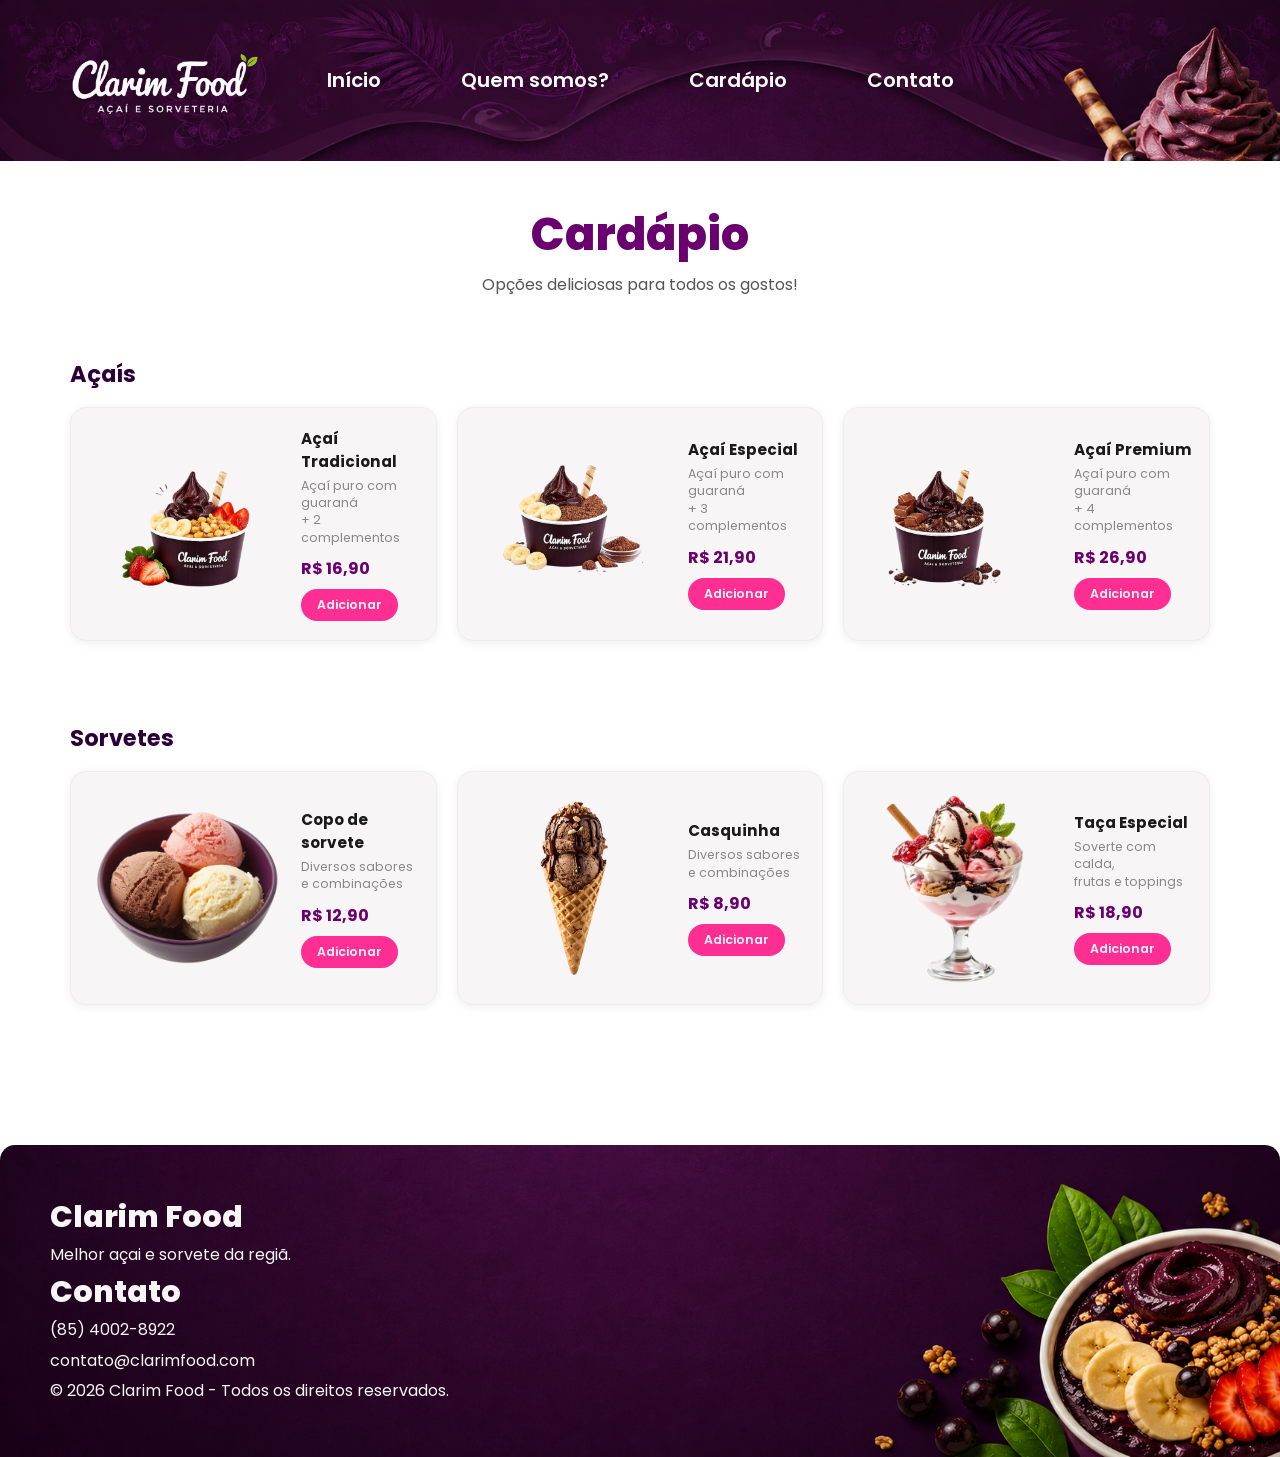
==== cardapio.html @ 971a63aa "Cardapio pronto" ====
<!DOCTYPE html>
<html lang="pt-BR">

<head>
    <meta charset="UTF-8">
    <meta name="viewport" content="width=device-width, initial-scale=1.0">
    <title>Pagina Inicial - Clarim Food</title>
    <link rel="stylesheet" href="cardapio.css">
</head>

<body>
    <header>
        <nav class="cabecalho">
            <img src="imagens/logo-clarimfood.png" alt="logo">
            <div class="links">
                <ul>
                    <li> <a href="inicio.html">Início</a></li>
                    <li> <a href="somos.html">Quem somos?</a></li>
                    <li> <a href="cardapio.html">Cardápio</a></li>
                    <li> <a href="contato.html">Contato</a></li>
                </ul>
            </div>
        </nav>

    </header>

    <div class="titulo-cardapio">
        <h1>Cardápio</h1>
        <p>Opções deliciosas para todos os gostos!</p>
    </div>

    <main>
        <section class="acai">
            <h4 class="secao-titulo">Açaís</h4>
            <div class="box-container">

                <div class="box">
                    <img src="./imagens/acai1.png" alt="Açaí Tradicional">
                    <div class="box-info">
                        <h3>Açaí Tradicional</h3>
                        <p class="descricao">Açaí puro com guaraná <br>+ 2 complementos</p>
                        <div class="preco">R$ 16,90</div>
                        <a href="#" class="btn">Adicionar</a>
                    </div>
                </div>

                <div class="box">
                    <img src="./imagens/acai2.png" alt="Açaí Especial">
                    <div class="box-info">
                        <h3>Açaí Especial</h3>
                        <p class="descricao">Açaí puro com guaraná <br>+ 3 complementos</p>
                        <div class="preco">R$ 21,90</div>
                        <a href="#" class="btn">Adicionar</a>
                    </div>
                </div>

                <div class="box">
                    <img src="./imagens/acai3.png" alt="Açaí Premium">
                    <div class="box-info">
                        <h3>Açaí Premium</h3>
                        <p class="descricao">Açaí puro com guaraná <br>+ 4 complementos</p>
                        <div class="preco">R$ 26,90</div>
                        <a href="#" class="btn">Adicionar</a>
                    </div>
                </div>
            </div>
        </section>

        <br>
        <br>
        <section class="sovertes">
            <h4 class="secao-titulo">Sorvetes</h4>
            <div class="box-container">

                <div class="box">
                    <img src="./imagens/CopoDeSorvete.png" alt="Copo de sorvete">
                    <div class="box-info">
                        <h3>Copo de sorvete</h3>
                        <p class="descricao">Diversos sabores<br> e combinações</p>
                        <div class="preco">R$ 12,90</div>
                        <a href="#" class="btn">Adicionar</a>
                    </div>
                </div>


                <div class="box">
                    <img src="./imagens/Casquinha.png" alt="Casquinha">
                    <div class="box-info">
                        <h3>Casquinha</h3>
                        <p class="descricao">Diversos sabores<br> e combinações</p>
                        <div class="preco">R$ 8,90</div>
                        <a href="#" class="btn">Adicionar</a>
                    </div>

                </div>

                <div class="box">
                    <img src="./imagens/Taça.png" alt="Taça Especial">
                    <div class="box-info">
                        <h3>Taça Especial</h3>
                        <p class="descricao">Soverte com calda, <br> frutas e toppings</p>
                        <div class="preco">R$ 18,90</div>
                        <a href="#" class="btn">Adicionar</a>
                    </div>

                </div>

            </div>
        </section>


    </main>

    <footer class="bottom">
        <div class="bottom-all">
            <div class="bottom-top">
                <h2>Clarim Food</h2>
                <p>Melhor açai e sorvete da regiã.</p>
            </div>

            <div class="bottom-half">
                <h2>Contato</h2>
                <p>(85) 4002-8922</p>
                <p>contato@clarimfood.com</p>
            </div>
            <div class="bottom-end">
                <p class="copyright">
                    © 2026 Clarim Food - Todos os direitos reservados.
                </p>
            </div>

        </div>
    </footer>
</body>

</html>
---- cardapio.css ----
@import url('https://fonts.googleapis.com/css2?family=Poppins:ital,wght@0,100;0,200;0,300;0,400;0,500;0,600;0,700;0,800;0,900;1,100;1,200;1,300;1,400;1,500;1,600;1,700;1,800;1,900&display=swap');

:root {
    --Cor1: #2B0038;
    --Cor2: #6A006F;
    --Cor3: #FF2E93;
    --Cor4: #FF5CB8;
    --Cor5: #F8F5F7;
    --Cor6: #000000;
}

*{
    margin: 0;
    padding: 0;
    box-sizing: border-box;
    font-family: "Poppins", sans-serif;
}


.cabecalho{
    background-image: url(imagens/headerOficial.png);
    background-size: cover;
    background-position: top;
    padding: 30px 45px;
    display: flex;
    align-items: center;
    position: relative;
}

.cabecalho img{
    width: 230px;
}

.links{
     position: absolute;
    left: 50%;
    transform: translateX(-50%);

}

.links ul{
    display: flex;
    gap: 80px;
    list-style: none;
}

.links a{
    color: white;
    text-decoration: none;
    font-size: 20px;
    font-weight: 600;
    position: relative;
}

.links a::after{
    content: "";
    position: absolute;
    left: 50%;
    bottom: -4px;
    width: 0;
    height: 2px;
    background-color: white;
    transform: translateX(-50%);
    transition: .3s;
}

.links a:hover::after{
    width: 100%;
}

ul{
    font-size: 18px;
    position: relative;
    display: flex;
    list-style-type: none;
}



.titulo-cardapio{
    text-align: center;
    padding: 40px 20px 10px;
}

.titulo-cardapio h1 {
    font-size: 2.8rem;
    font-weight: 800;
    color: var(--Cor2);
}

.titulo-cardapio p {
    font-size: 1rem;
    color: #555;
    margin-top: 4px;
}
main{
    max-width: 1200px;
    margin: 0 auto;
    padding: 20px 30px 60px;
}

.secao-titulo{
    font-size: 1.4rem;
    font-weight: 700;
    color:var(--Cor1);
    margin: 30px 0 16px;
}

.box-container {
    display: grid;
    grid-template-columns: repeat(3, 1fr);
    gap: 20px;
}

.box{
    background-color: var(--Cor5);
    border: 1px solid #eee;
    border-radius: 16px;
    padding: 16px;
    display: flex;
    flex-direction: row;
    align-items: center;
    gap: 14px;
    box-shadow: 0 2px 10px rgba(0,0,0,0.07);
    transition: transform 0.2s, box-shadow 0.2s;
}

.box:hover{
    transform: translateY(-3px);
    box-shadow: 0 6px 20px rgba(106, 0, 111, 0.12);
}

.box img{
    width: 200px;
    height: 200px;
    object-fit: contain;
    flex-shrink: 0;
}

.box-info{
    flex: 1;
    text-align: left;
    margin-top: 0;
}

.box-info h3{
    font-size: 0.95rem;
    font-weight: 700;
    color: #1a1a1a;
    margin-bottom: 4px;
}

.box-info .descricao{
    font-size: 0.78rem;
    color: #888;
    margin-bottom: 10px;
    line-height: 1.4;
}

.box-info .preco{
    font-size: 1rem;
    font-weight: 700;
    color: var(--Cor2);
    margin-bottom: 8px;
}

.btn{
    display: inline-block;
    align-items: center;
    gap:6px;
    text-decoration: none;
     background-color: var(--Cor3);
    color: var(--Cor5);
    padding: 7px 16px;
    font-size: 0.78rem;
    font-weight: 600;
    border-radius: 25px;
    transition: background-color 0.2s, transform 0.1s;

}

.btn:hover{
    background-color: var(--Cor4);
    transform: scale(1.03);
}



.bottom-all {
    padding: 50px;
    margin-top: 5rem;
    background: url(imagens/headerOficial.png);
    background-position: bottom;
    background-repeat: no-repeat;
    background-size: cover;
    border-radius: 15px 15px 0 0;
}

.bottom-all h2 {
    color: var(--Cor5);
    font-size: 30px;
    font-weight: 800;
}

.bottom-all p {
    color: var(--Cor5);
    line-height: 1.9;
}
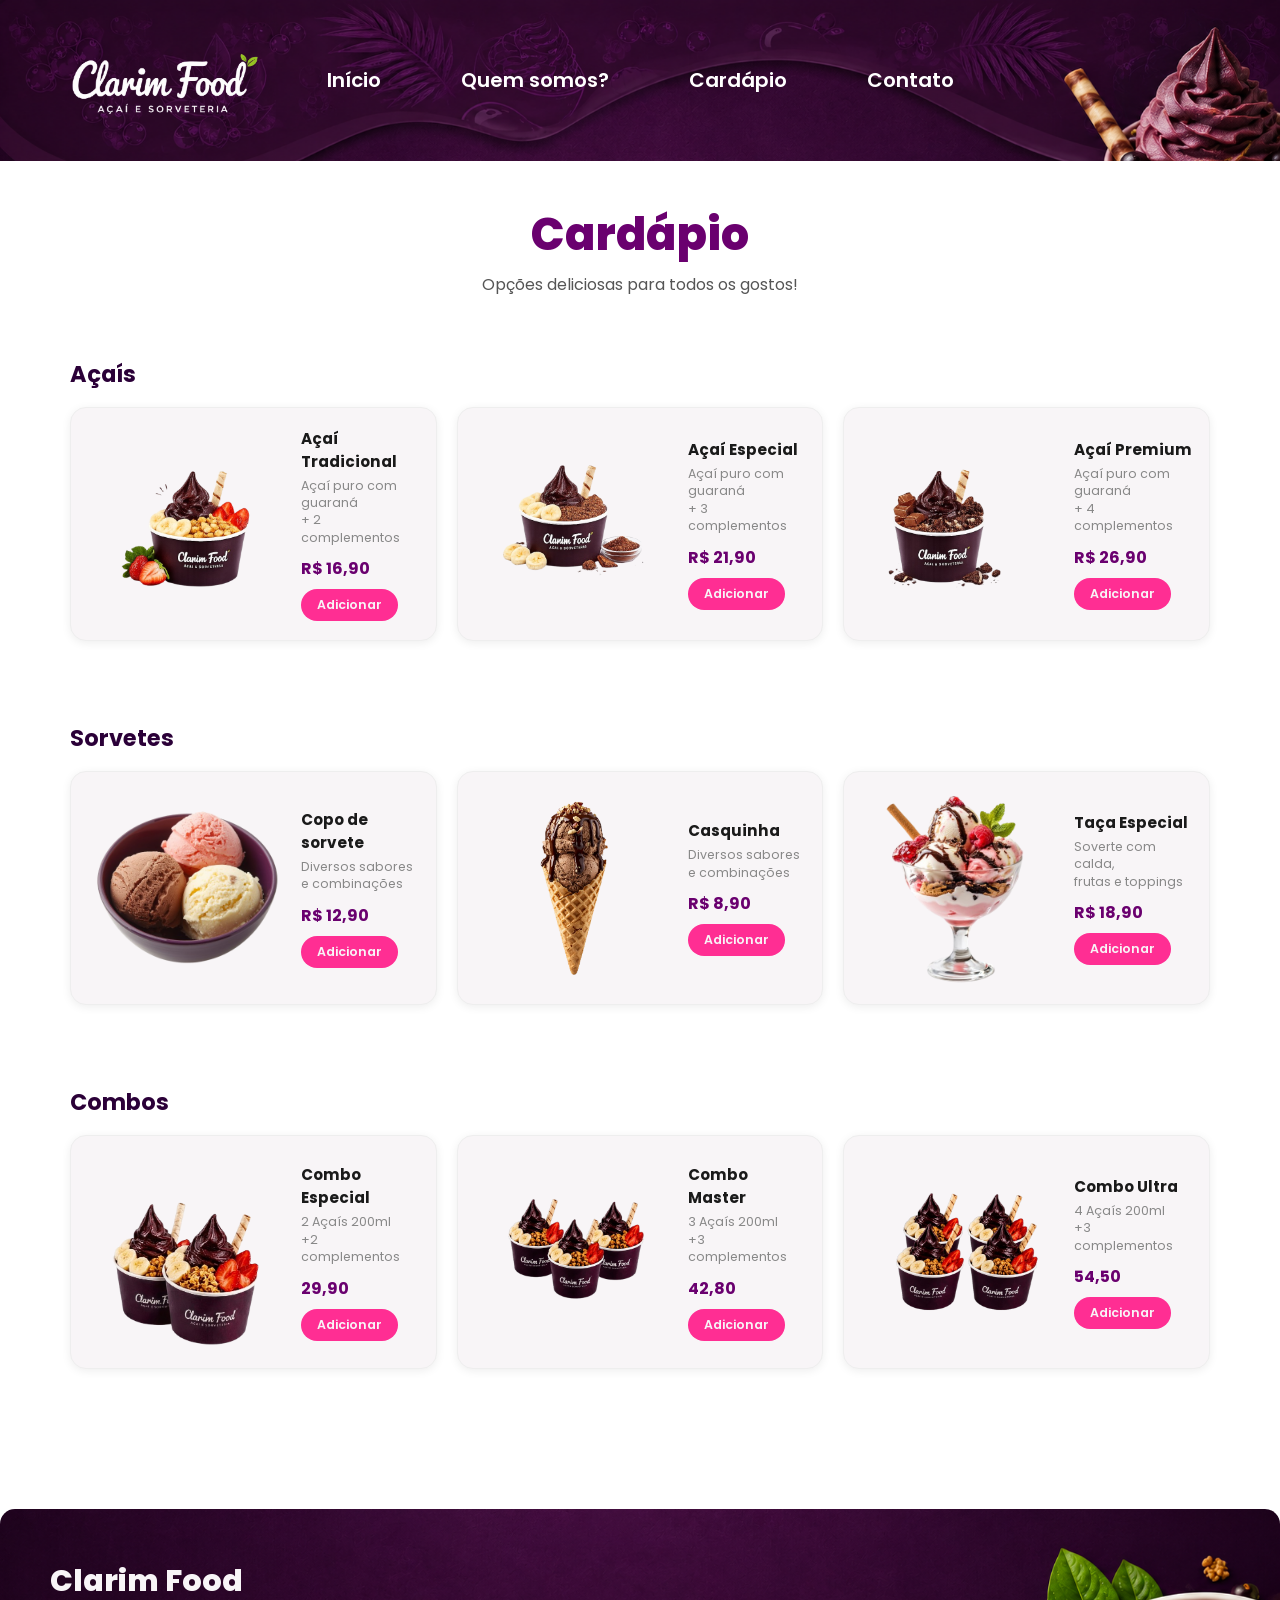
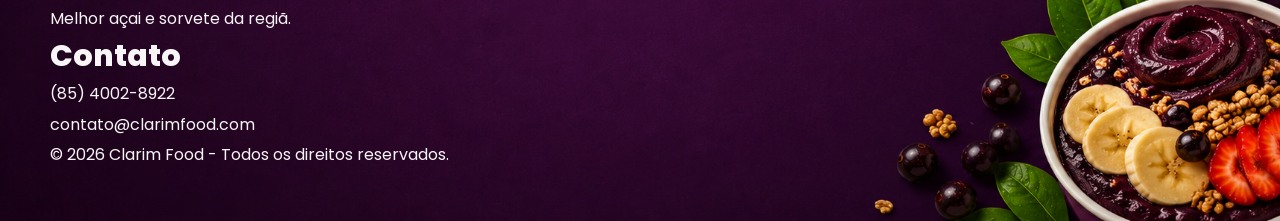
==== commit f62d133e: "Adição dos Cards Combos" ====
--- a/cardapio.html
+++ b/cardapio.html
@@ -102,8 +102,47 @@
                         <div class="preco">R$ 18,90</div>
                         <a href="#" class="btn">Adicionar</a>
                     </div>
+                </div>
 
+            </div>
+        </section>
+        <br>
+        <br>
+        <section class="combos">
+            <h4 class="secao-titulo">Combos</h4>
+
+            <div class="box-container">
+
+                <div class="box">
+                    <img src="./imagens/porcao-acai.png" alt="Porçao açai">
+                    <div class="box-info">
+                        <h3>Combo Especial</h3>
+                        <p class="descricao">2 Açaís 200ml <br>+2 complementos</p>
+                        <div class="preco">29,90</div>
+                        <a href="#" class="btn">Adicionar</a>
+                    </div>
                 </div>
+
+                <div class="box">
+                    <img src="./imagens/ComboMaster.png" alt="Combo Master">
+                    <div class="box-info">
+                        <h3>Combo Master</h3>
+                        <p class="descricao">3 Açaís 200ml <br>+3 complementos</p>
+                        <div class="preco">42,80</div>
+                        <a href="#" class="btn">Adicionar</a>
+                    </div>
+                </div>
+
+                <div id="Combos" class="box">
+                    <img src="./imagens/ComboUltra.png" alt="Combo Ultra">
+                    <div class="box-info">
+                        <h3>Combo Ultra</h3>
+                        <p class="descricao">4 Açaís 200ml <br>+3 complementos</p>
+                        <div class="preco"> 54,50</div>
+                        <a href="#" class="btn">Adicionar</a>
+                    </div>
+                </div>
+
 
             </div>
         </section>
@@ -133,4 +172,4 @@
     </footer>
 </body>
 
-</html>
+</html>
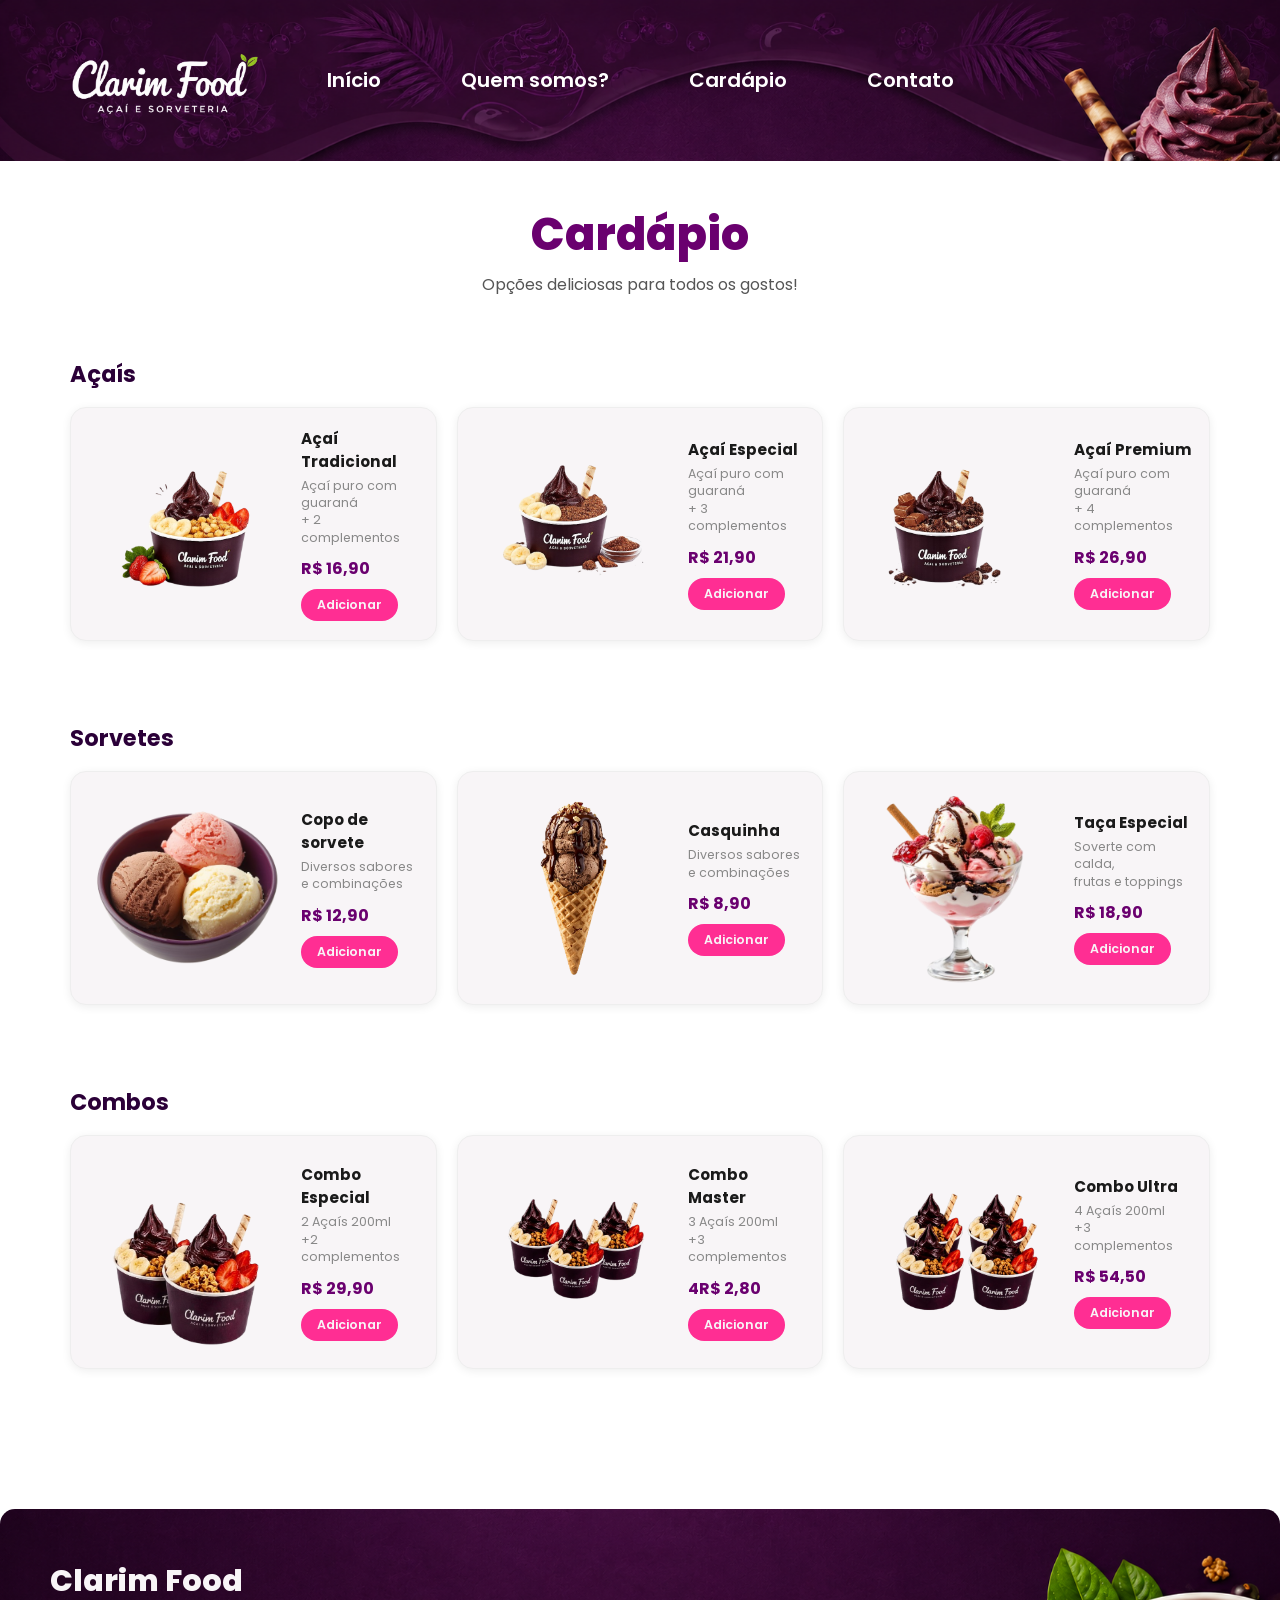
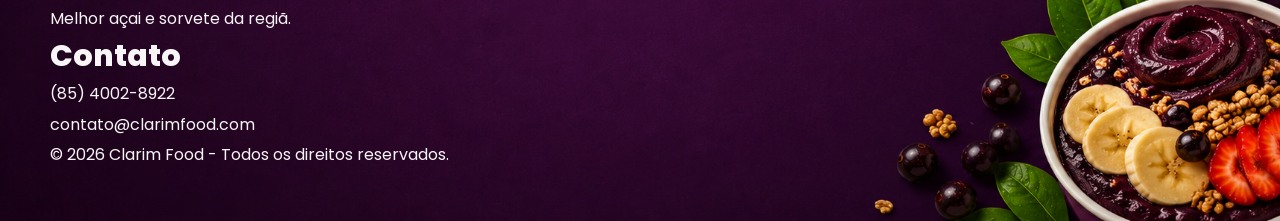
==== commit 63981cfc: "Colocando o "R$" nos preços do combo" ====
--- a/cardapio.html
+++ b/cardapio.html
@@ -118,7 +118,7 @@
                     <div class="box-info">
                         <h3>Combo Especial</h3>
                         <p class="descricao">2 Açaís 200ml <br>+2 complementos</p>
-                        <div class="preco">29,90</div>
+                        <div class="preco">R$ 29,90</div>
                         <a href="#" class="btn">Adicionar</a>
                     </div>
                 </div>
@@ -128,7 +128,7 @@
                     <div class="box-info">
                         <h3>Combo Master</h3>
                         <p class="descricao">3 Açaís 200ml <br>+3 complementos</p>
-                        <div class="preco">42,80</div>
+                        <div class="preco">4R$ 2,80</div>
                         <a href="#" class="btn">Adicionar</a>
                     </div>
                 </div>
@@ -138,7 +138,7 @@
                     <div class="box-info">
                         <h3>Combo Ultra</h3>
                         <p class="descricao">4 Açaís 200ml <br>+3 complementos</p>
-                        <div class="preco"> 54,50</div>
+                        <div class="preco"> R$ 54,50</div>
                         <a href="#" class="btn">Adicionar</a>
                     </div>
                 </div>
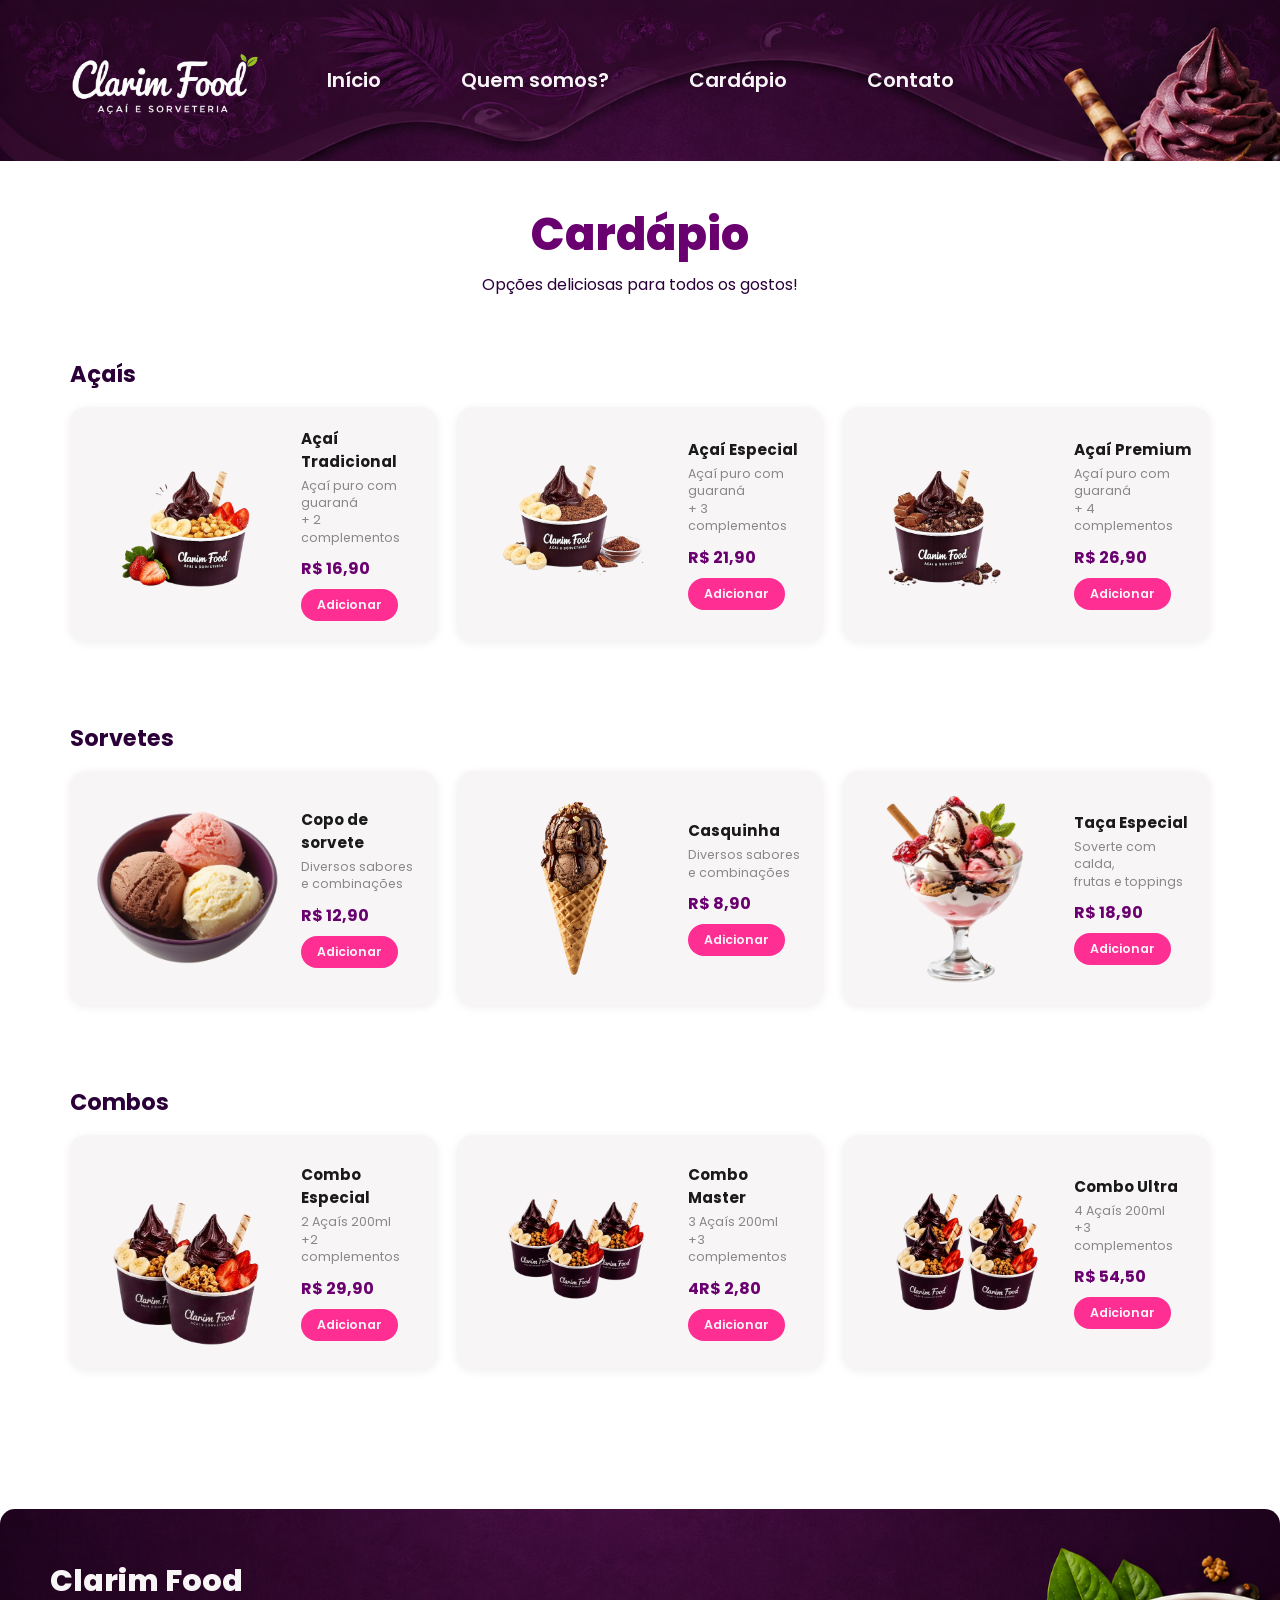
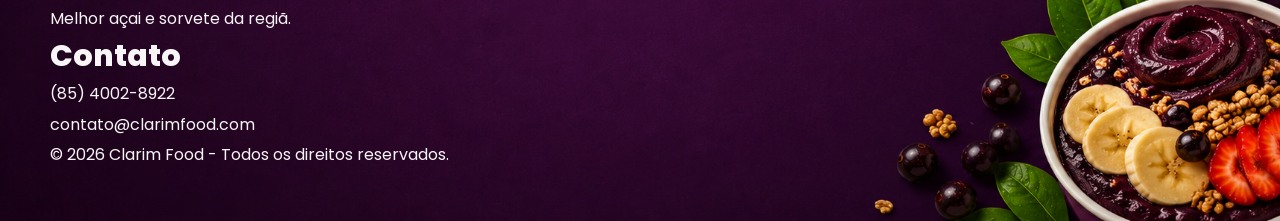
==== commit 56079a91: "código simples de javaScript no cardápio :)" ====
--- a/cardapio.html
+++ b/cardapio.html
@@ -40,7 +40,7 @@
                         <h3>Açaí Tradicional</h3>
                         <p class="descricao">Açaí puro com guaraná <br>+ 2 complementos</p>
                         <div class="preco">R$ 16,90</div>
-                        <a href="#" class="btn">Adicionar</a>
+                        <a href="#" class="btn" onclick="adicionarItem(this)">Adicionar</a>
                     </div>
                 </div>
 
@@ -50,7 +50,7 @@
                         <h3>Açaí Especial</h3>
                         <p class="descricao">Açaí puro com guaraná <br>+ 3 complementos</p>
                         <div class="preco">R$ 21,90</div>
-                        <a href="#" class="btn">Adicionar</a>
+                        <a href="#" class="btn" onclick="adicionarItem(this)">Adicionar</a>
                     </div>
                 </div>
 
@@ -60,7 +60,7 @@
                         <h3>Açaí Premium</h3>
                         <p class="descricao">Açaí puro com guaraná <br>+ 4 complementos</p>
                         <div class="preco">R$ 26,90</div>
-                        <a href="#" class="btn">Adicionar</a>
+                        <a href="#" class="btn" onclick="adicionarItem(this)">Adicionar</a>
                     </div>
                 </div>
             </div>
@@ -78,7 +78,7 @@
                         <h3>Copo de sorvete</h3>
                         <p class="descricao">Diversos sabores<br> e combinações</p>
                         <div class="preco">R$ 12,90</div>
-                        <a href="#" class="btn">Adicionar</a>
+                        <a href="#" class="btn" onclick="adicionarItem(this)">Adicionar</a>
                     </div>
                 </div>
 
@@ -89,7 +89,7 @@
                         <h3>Casquinha</h3>
                         <p class="descricao">Diversos sabores<br> e combinações</p>
                         <div class="preco">R$ 8,90</div>
-                        <a href="#" class="btn">Adicionar</a>
+                        <a href="#" class="btn" onclick="adicionarItem(this)">Adicionar</a>
                     </div>
 
                 </div>
@@ -100,7 +100,7 @@
                         <h3>Taça Especial</h3>
                         <p class="descricao">Soverte com calda, <br> frutas e toppings</p>
                         <div class="preco">R$ 18,90</div>
-                        <a href="#" class="btn">Adicionar</a>
+                        <a href="#" class="btn" onclick="adicionarItem(this)">Adicionar</a>
                     </div>
                 </div>
 
@@ -119,7 +119,7 @@
                         <h3>Combo Especial</h3>
                         <p class="descricao">2 Açaís 200ml <br>+2 complementos</p>
                         <div class="preco">R$ 29,90</div>
-                        <a href="#" class="btn">Adicionar</a>
+                        <a href="#" class="btn" onclick="adicionarItem(this)">Adicionar</a>
                     </div>
                 </div>
 
@@ -129,7 +129,7 @@
                         <h3>Combo Master</h3>
                         <p class="descricao">3 Açaís 200ml <br>+3 complementos</p>
                         <div class="preco">4R$ 2,80</div>
-                        <a href="#" class="btn">Adicionar</a>
+                        <a href="#" class="btn" onclick="adicionarItem(this)">Adicionar</a>
                     </div>
                 </div>
 
@@ -139,7 +139,7 @@
                         <h3>Combo Ultra</h3>
                         <p class="descricao">4 Açaís 200ml <br>+3 complementos</p>
                         <div class="preco"> R$ 54,50</div>
-                        <a href="#" class="btn">Adicionar</a>
+                        <a href="#" class="btn" onclick="adicionarItem(this)">Adicionar</a>
                     </div>
                 </div>
 
@@ -170,6 +170,8 @@
 
         </div>
     </footer>
+
+    <script src="cardapio.js"></script>
 </body>
 
 </html>
--- a/cardapio.css
+++ b/cardapio.css
@@ -45,7 +45,7 @@
 }
 
 .links a{
-    color: white;
+    color: var(--Cor5);
     text-decoration: none;
     font-size: 20px;
     font-weight: 600;
@@ -59,7 +59,7 @@
     bottom: -4px;
     width: 0;
     height: 2px;
-    background-color: white;
+    background-color: var(--Cor5);
     transform: translateX(-50%);
     transition: .3s;
 }
@@ -74,8 +74,6 @@
     display: flex;
     list-style-type: none;
 }
-
-
 
 .titulo-cardapio{
     text-align: center;
@@ -90,7 +88,7 @@
 
 .titulo-cardapio p {
     font-size: 1rem;
-    color: #555;
+    color: var(--Cor1);
     margin-top: 4px;
 }
 main{
@@ -114,7 +112,7 @@
 
 .box{
     background-color: var(--Cor5);
-    border: 1px solid #eee;
+    border: 1px solid var(--Cor5);
     border-radius: 16px;
     padding: 16px;
     display: flex;
@@ -183,8 +181,6 @@
     background-color: var(--Cor4);
     transform: scale(1.03);
 }
-
-
 
 .bottom-all {
     padding: 50px;
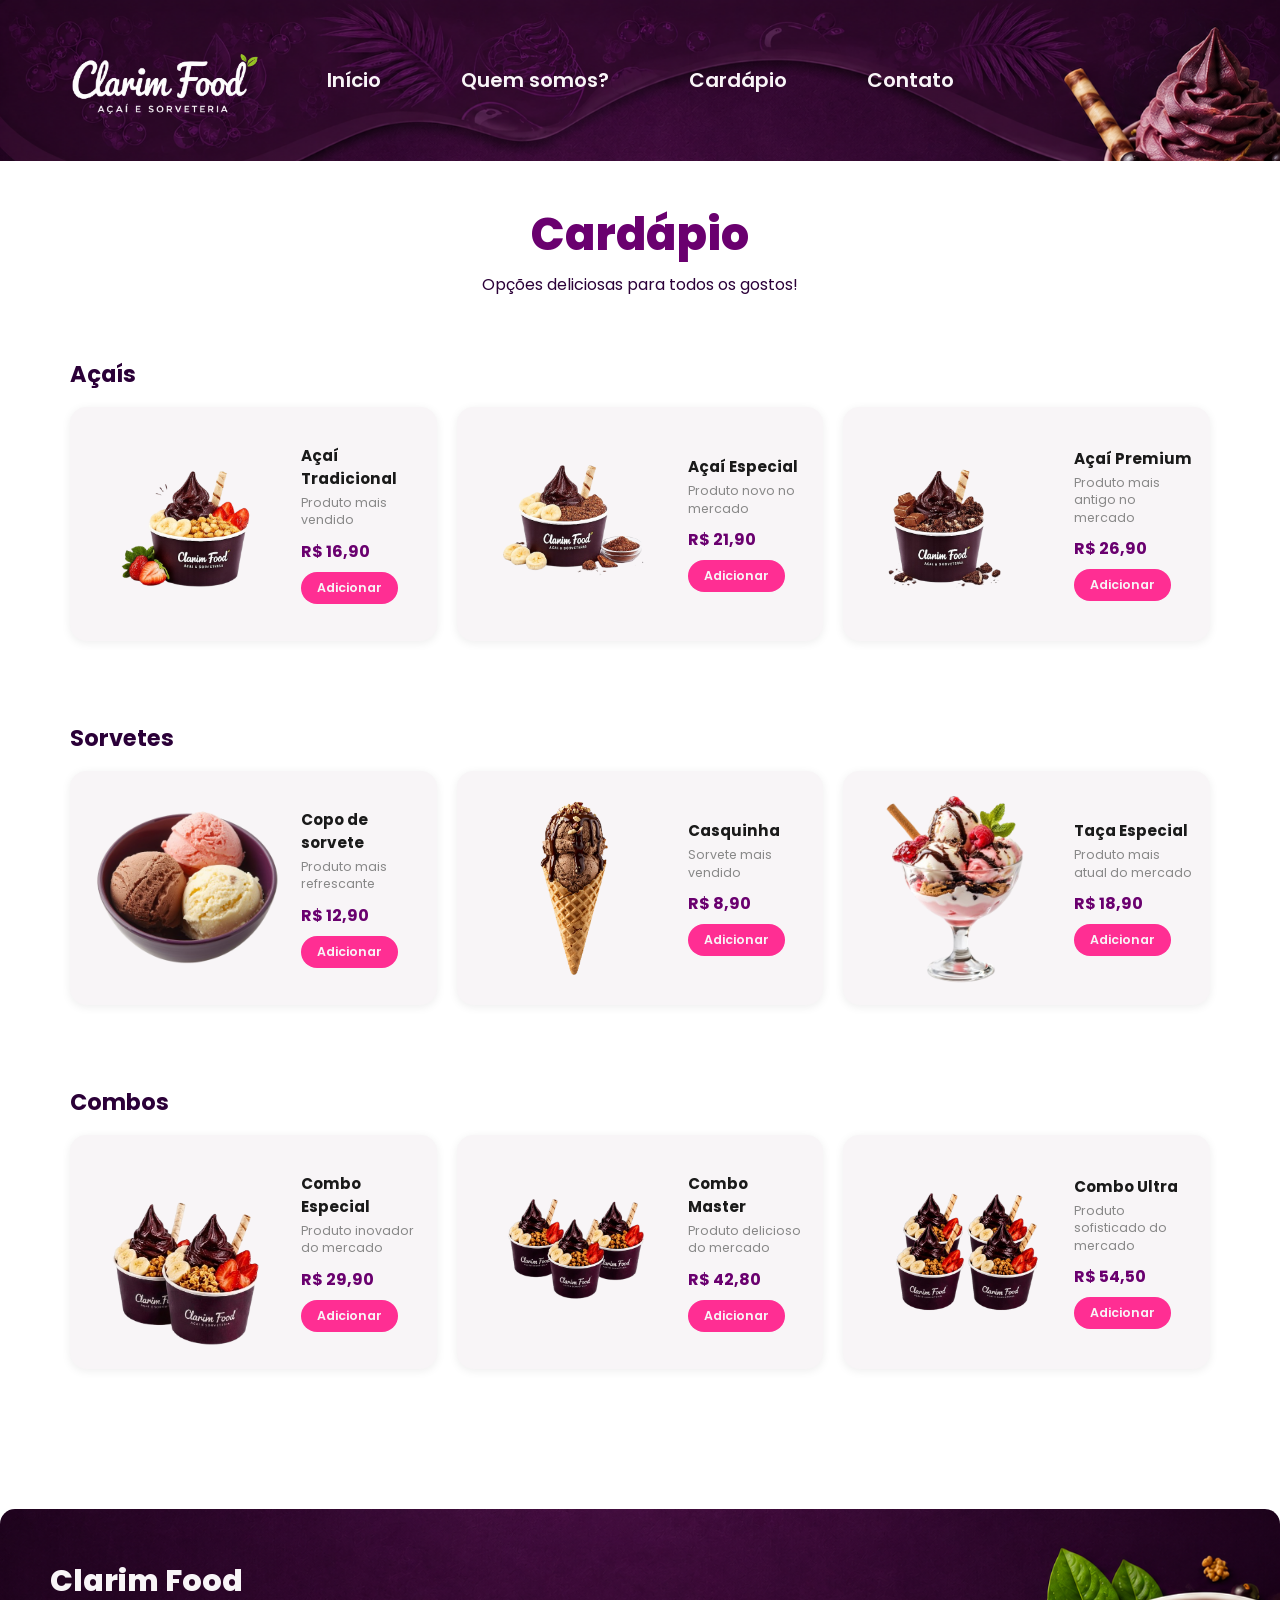
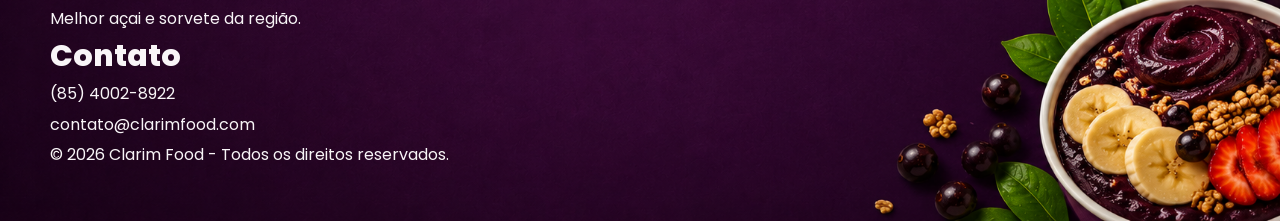
==== commit 3ba83bdd: "Alguns js no cardápio" ====
--- a/cardapio.html
+++ b/cardapio.html
@@ -35,30 +35,43 @@
             <div class="box-container">
 
                 <div class="box">
-                    <img src="./imagens/acai1.png" alt="Açaí Tradicional">
+                    <img src="./imagens/acai1.png" alt="Açaí Tradicional" onclick="mostrarDetalhes(this)">
                     <div class="box-info">
                         <h3>Açaí Tradicional</h3>
-                        <p class="descricao">Açaí puro com guaraná <br>+ 2 complementos</p>
+                        
+                        <div class="detalhes">
+                            <p>Tamanho: 300ml</p>
+                            <p class="descricao">Açaí puro com guaraná <br>+ 2 complementos</p>
+                        </div>
+                        <p class="mais-vendido">Produto mais vendido</p>
                         <div class="preco">R$ 16,90</div>
                         <a href="#" class="btn" onclick="adicionarItem(this)">Adicionar</a>
                     </div>
                 </div>
 
                 <div class="box">
-                    <img src="./imagens/acai2.png" alt="Açaí Especial">
+                    <img src="./imagens/acai2.png" alt="Açaí Especial" onclick="mostrarDetalhes(this)">
                     <div class="box-info">
                         <h3>Açaí Especial</h3>
-                        <p class="descricao">Açaí puro com guaraná <br>+ 3 complementos</p>
+                         <div class="detalhes">
+                            <p>Tamanho: 300ml</p>
+                            <p class="descricao">Açaí puro<br>+ 3 complementos</p>
+                        </div>
+                        <p class="mais-vendido">Produto novo no mercado</p>
                         <div class="preco">R$ 21,90</div>
                         <a href="#" class="btn" onclick="adicionarItem(this)">Adicionar</a>
                     </div>
                 </div>
 
                 <div class="box">
-                    <img src="./imagens/acai3.png" alt="Açaí Premium">
+                    <img src="./imagens/acai3.png" alt="Açaí Premium" onclick="mostrarDetalhes(this)">
                     <div class="box-info">
                         <h3>Açaí Premium</h3>
-                        <p class="descricao">Açaí puro com guaraná <br>+ 4 complementos</p>
+                    <div class="detalhes">
+                            <p>Tamanho: 300ml</p>
+                            <p class="descricao">Açaí puro com chocolate<br>+ 2 complementos</p>
+                        </div>
+                        <p class="mais-vendido">Produto mais antigo no mercado</p>
                         <div class="preco">R$ 26,90</div>
                         <a href="#" class="btn" onclick="adicionarItem(this)">Adicionar</a>
                     </div>
@@ -73,10 +86,13 @@
             <div class="box-container">
 
                 <div class="box">
-                    <img src="./imagens/CopoDeSorvete.png" alt="Copo de sorvete">
+                    <img src="./imagens/CopoDeSorvete.png" alt="Copo de sorvete" onclick="mostrarDetalhes(this)">
                     <div class="box-info">
                         <h3>Copo de sorvete</h3>
-                        <p class="descricao">Diversos sabores<br> e combinações</p>
+                       <div class="detalhes">
+                            <p class="descricao">Sorvete mesclado<br>3 bolas</p>
+                        </div>
+                        <p class="mais-vendido">Produto mais refrescante</p>
                         <div class="preco">R$ 12,90</div>
                         <a href="#" class="btn" onclick="adicionarItem(this)">Adicionar</a>
                     </div>
@@ -84,10 +100,13 @@
 
 
                 <div class="box">
-                    <img src="./imagens/Casquinha.png" alt="Casquinha">
+                    <img src="./imagens/Casquinha.png" alt="Casquinha" onclick="mostrarDetalhes(this)">
                     <div class="box-info">
                         <h3>Casquinha</h3>
-                        <p class="descricao">Diversos sabores<br> e combinações</p>
+                       <div class="detalhes">
+                            <p class="descricao">Casquinha de sorvete<br>2 bolas</p>
+                        </div>
+                        <p class="mais-vendido">Sorvete mais vendido</p>
                         <div class="preco">R$ 8,90</div>
                         <a href="#" class="btn" onclick="adicionarItem(this)">Adicionar</a>
                     </div>
@@ -95,10 +114,13 @@
                 </div>
 
                 <div class="box">
-                    <img src="./imagens/Taça.png" alt="Taça Especial">
+                    <img src="./imagens/Taça.png" alt="Taça Especial" onclick="mostrarDetalhes(this)">
                     <div class="box-info">
                         <h3>Taça Especial</h3>
-                        <p class="descricao">Soverte com calda, <br> frutas e toppings</p>
+                         <div class="detalhes">
+                            <p class="descricao">Sorvete com calda,frutas e toppings<br>
+                        </div>
+                        <p class="mais-vendido">Produto mais atual do mercado</p>
                         <div class="preco">R$ 18,90</div>
                         <a href="#" class="btn" onclick="adicionarItem(this)">Adicionar</a>
                     </div>
@@ -114,30 +136,42 @@
             <div class="box-container">
 
                 <div class="box">
-                    <img src="./imagens/porcao-acai.png" alt="Porçao açai">
+                    <img src="./imagens/porcao-acai.png" alt="Porçao açai" onclick="mostrarDetalhes(this)">
                     <div class="box-info">
                         <h3>Combo Especial</h3>
-                        <p class="descricao">2 Açaís 200ml <br>+2 complementos</p>
+                       <div class="detalhes">
+                            <p>Tamanho: 200ml</p>
+                            <p class="descricao">Açaí duplo<br>+ 2 complementos</p>
+                        </div>
+                        <p class="mais-vendido">Produto inovador do mercado</p>
                         <div class="preco">R$ 29,90</div>
                         <a href="#" class="btn" onclick="adicionarItem(this)">Adicionar</a>
                     </div>
                 </div>
 
                 <div class="box">
-                    <img src="./imagens/ComboMaster.png" alt="Combo Master">
+                    <img src="./imagens/ComboMaster.png" alt="Combo Master" onclick="mostrarDetalhes(this)">
                     <div class="box-info">
                         <h3>Combo Master</h3>
-                        <p class="descricao">3 Açaís 200ml <br>+3 complementos</p>
-                        <div class="preco">4R$ 2,80</div>
+                         <div class="detalhes">
+                            <p>Tamanho: 200ml</p>
+                            <p class="descricao">3 Açaís<br>+ 3 complementos</p>
+                        </div>
+                        <p class="mais-vendido">Produto delicioso do mercado</p>
+                        <div class="preco">R$ 42,80</div>
                         <a href="#" class="btn" onclick="adicionarItem(this)">Adicionar</a>
                     </div>
                 </div>
 
                 <div id="Combos" class="box">
-                    <img src="./imagens/ComboUltra.png" alt="Combo Ultra">
+                    <img src="./imagens/ComboUltra.png" alt="Combo Ultra" onclick="mostrarDetalhes(this)">
                     <div class="box-info">
                         <h3>Combo Ultra</h3>
-                        <p class="descricao">4 Açaís 200ml <br>+3 complementos</p>
+                         <div class="detalhes">
+                            <p>Tamanho: 180ml</p>
+                            <p class="descricao">4 Açaís<br>+ 4 complementos</p>
+                        </div>
+                        <p class="mais-vendido">Produto sofisticado do mercado</p>
                         <div class="preco"> R$ 54,50</div>
                         <a href="#" class="btn" onclick="adicionarItem(this)">Adicionar</a>
                     </div>
@@ -154,7 +188,7 @@
         <div class="bottom-all">
             <div class="bottom-top">
                 <h2>Clarim Food</h2>
-                <p>Melhor açai e sorvete da regiã.</p>
+                <p>Melhor açai e sorvete da região.</p>
             </div>
 
             <div class="bottom-half">
--- a/cardapio.css
+++ b/cardapio.css
@@ -133,6 +133,7 @@
     height: 200px;
     object-fit: contain;
     flex-shrink: 0;
+    cursor: pointer;
 }
 
 .box-info{
@@ -149,6 +150,23 @@
 }
 
 .box-info .descricao{
+    font-size: 0.78rem;
+    color: #888;
+    margin-bottom: 10px;
+    line-height: 1.4;
+}
+
+.detalhes {
+    display: none;
+}
+
+.detalhes p {
+     font-size: 0.78rem;
+    color: #888;
+    line-height: 1.4;
+}
+
+.mais-vendido {
     font-size: 0.78rem;
     color: #888;
     margin-bottom: 10px;
